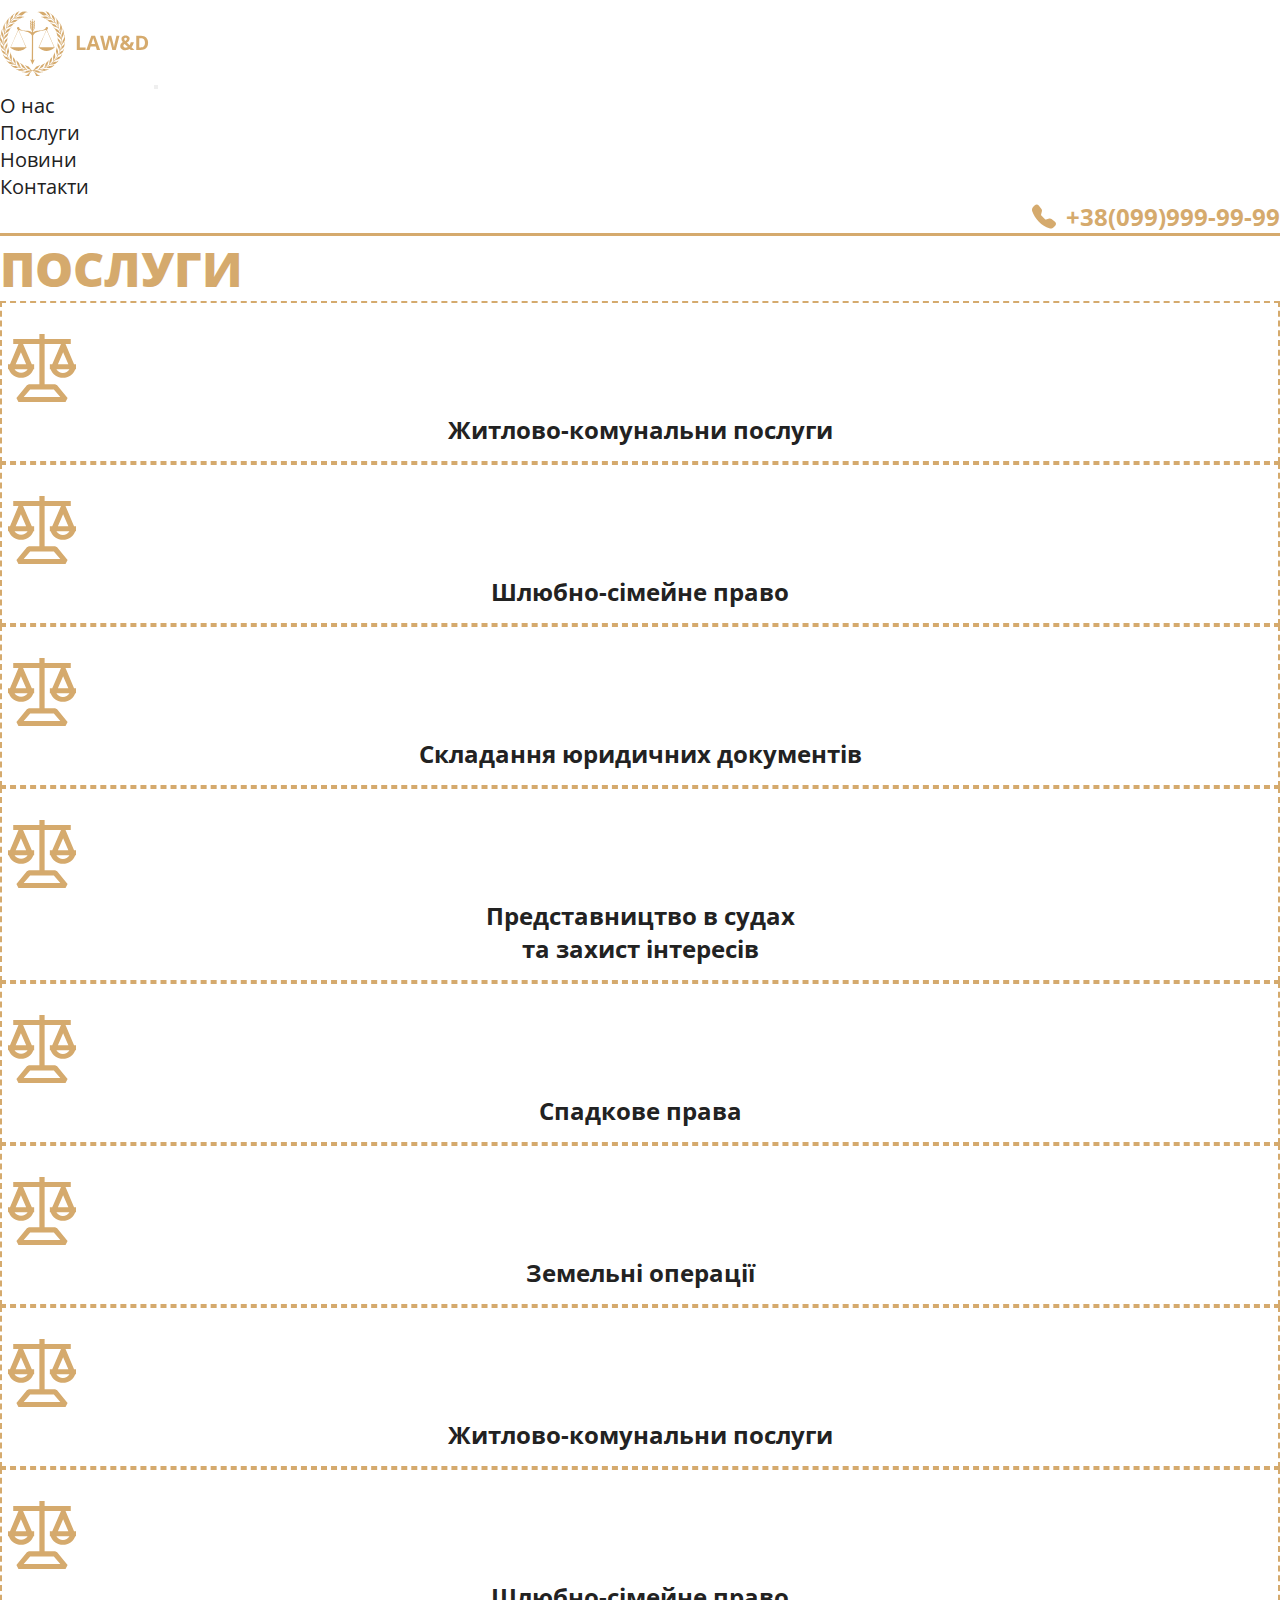
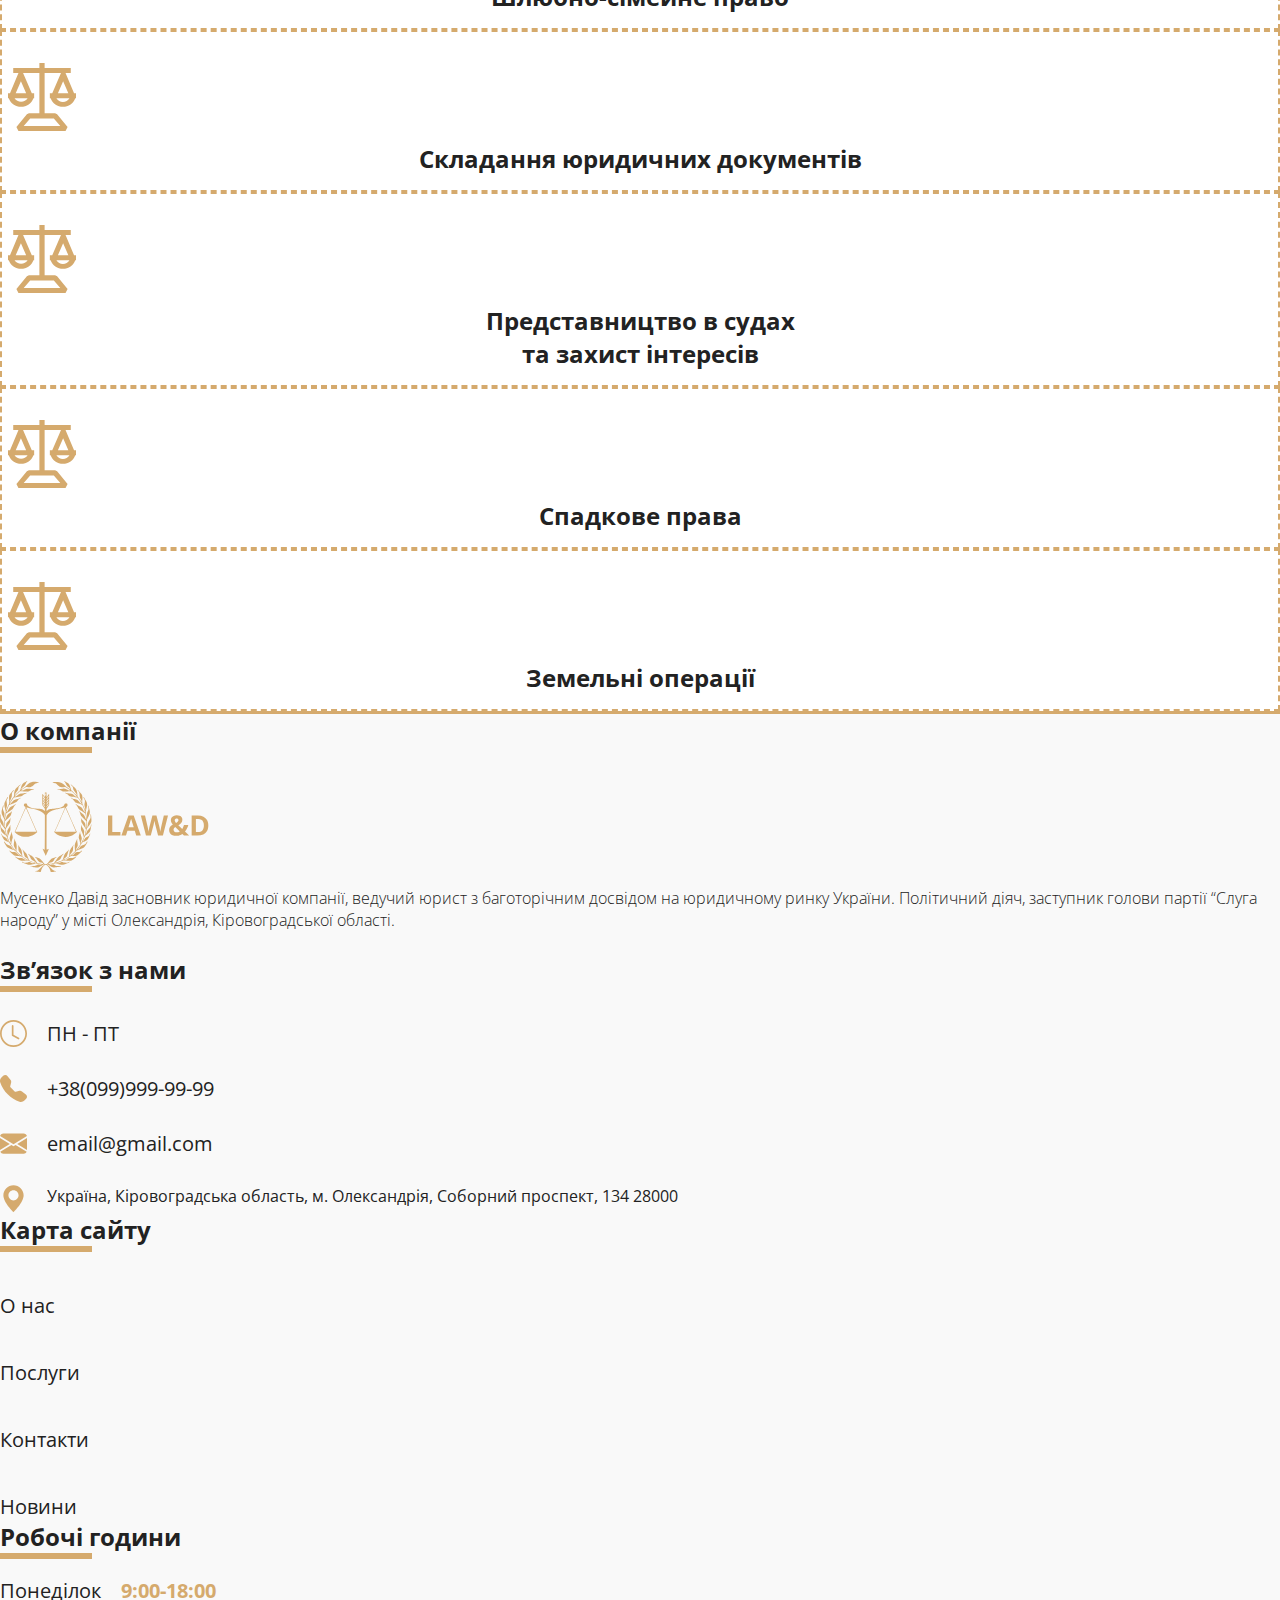
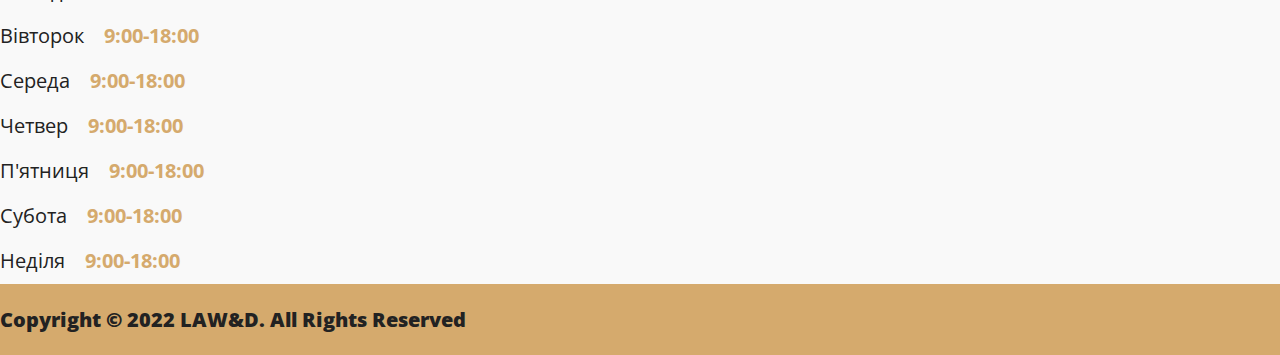
==== all_services.html @ 0fac3d01 "Add files via upload" ====
<!doctype html>
<html lang="ru">
<head>
    <meta charset="utf-8">
    <meta name="viewport" content="width=device-width, initial-scale=1">
    <title>Демо Bootstrap</title>
    <link href="https://cdn.jsdelivr.net/npm/bootstrap@5.2.0-beta1/dist/css/bootstrap.min.css" rel="stylesheet"
          integrity="sha384-0evHe/X+R7YkIZDRvuzKMRqM+OrBnVFBL6DOitfPri4tjfHxaWutUpFmBp4vmVor" crossorigin="anonymous">
    <link rel="stylesheet" href="./css/style.css">
    <link rel="preconnect" href="https://fonts.googleapis.com">
    <link rel="preconnect" href="https://fonts.gstatic.com" crossorigin>
    <link href="https://fonts.googleapis.com/css2?family=Open+Sans:wght@300;400;700&display=swap" rel="stylesheet">
</head>
<body>
<header>
    <div class="container">
        <div class="row">
            <nav class="navbar navbar-expand-lg">
                <a class="navbar-brand col-1 col-sm-2 col-md-1 col-lg-2 col-xl-1 mx-4" href="index.html">
                    <img class="logo-header" src="./image/Logo.svg" alt="logo">
                </a>
                <button class="navbar-toggler mx-4" type="button" data-bs-toggle="collapse"
                        data-bs-target="#navbarSupportedContent" aria-controls="navbarSupportedContent"
                        aria-expanded="false" aria-label="Переключатель навигации">
                    <span class="navbar-toggler-icon"></span>
                </button>
                <div class="collapse navbar-collapse justify-content-center link-list" id="navbarSupportedContent">
                    <ul class="navbar-nav d-flex justify-content-center justify-content-md-around col-12 col-sm-12 col-md-12 col-lg-6 col-xl-7 col-xxl-8">
                        <li class="nav-item">
                            <a class="nav-link" href="#">О нас</a>
                        </li>
                        <li class="nav-item">
                            <a class="nav-link" href="#">Послуги</a>
                        </li>
                        <li class="nav-item">
                            <a class="nav-link" href="#">Новини</a>
                        </li>
                        <li class="nav-item">
                            <a class="nav-link" href="#">Контакти</a>
                        </li>
                    </ul>
                    <div class="telephone justify-content-center justify-content-lg-end col-12 col-sm-12 col-md-12	col-lg-5 col-xl-4 col-xxl-3">
                        <img src="./image/telephone.svg" alt="telephone-img">
                        <a class="phone-link" href="tel:+38(099)999-99-99">+38(099)999-99-99</a>
                    </div>
                </div>
            </nav>
        </div>
    </div>
</header>
<div class="block-services">
    <div class="container">
        <div class="row">
            <div class="col-12 d-flex justify-content-center">
                <div class="title-services py-2">
                    ПОСЛУГИ
                </div>
            </div>
        </div>
        <div class="row py-5">
            <div class="services-block col-4 d-flex flex-column justify-content-center">
                <img class="image-services" src="./image/services.svg" alt="">
                <div class="name-services">Житлово-комунальни послуги</div>
                <!--                <div class="about-services">Lorem ipsum dolor sit amet,consectetur</div>-->
            </div>
            <div class="services-block col-4 d-flex flex-column justify-content-center">
                <img class="image-services" src="./image/services.svg" alt="">
                <div class="name-services">Шлюбно-сімейне право</div>
                <!--                <div class="about-services">Lorem ipsum dolor sit amet,consectetur</div>-->
            </div>
            <div class="services-block col-4 d-flex flex-column justify-content-center">
                <img class="image-services" src="./image/services.svg" alt="">
                <div class="name-services">Складання юридичних документів</div>
                <!--                <div class="about-services">Lorem ipsum dolor sit amet,consectetur</div>-->
            </div>
            <div class="services-block col-4 d-flex flex-column justify-content-center">
                <img class="image-services" src="./image/services.svg" alt="">
                <div class="name-services">Представництво в судах <br> та захист інтересів</div>
                <!--                <div class="about-services">Lorem ipsum dolor sit amet,consectetur</div>-->
            </div>
            <div class="services-block col-4 d-flex flex-column justify-content-center">
                <img class="image-services" src="./image/services.svg" alt="">
                <div class="name-services">Спадкове права</div>
                <!--                <div class="about-services">Lorem ipsum dolor sit amet,consectetur</div>-->
            </div>
            <div class="services-block col-4 d-flex flex-column justify-content-center">
                <img class="image-services" src="./image/services.svg" alt="">
                <div class="name-services">Земельні операції</div>
                <!--                <div class="about-services">Lorem ipsum dolor sit amet,consectetur</div>-->
            </div>
            <div class="services-block col-4 d-flex flex-column justify-content-center">
                <img class="image-services" src="./image/services.svg" alt="">
                <div class="name-services">Житлово-комунальни послуги</div>
                <!--                <div class="about-services">Lorem ipsum dolor sit amet,consectetur</div>-->
            </div>
            <div class="services-block col-4 d-flex flex-column justify-content-center">
                <img class="image-services" src="./image/services.svg" alt="">
                <div class="name-services">Шлюбно-сімейне право</div>
                <!--                <div class="about-services">Lorem ipsum dolor sit amet,consectetur</div>-->
            </div>
            <div class="services-block col-4 d-flex flex-column justify-content-center">
                <img class="image-services" src="./image/services.svg" alt="">
                <div class="name-services">Складання юридичних документів</div>
                <!--                <div class="about-services">Lorem ipsum dolor sit amet,consectetur</div>-->
            </div>
            <div class="services-block col-4 d-flex flex-column justify-content-center">
                <img class="image-services" src="./image/services.svg" alt="">
                <div class="name-services">Представництво в судах <br> та захист інтересів</div>
                <!--                <div class="about-services">Lorem ipsum dolor sit amet,consectetur</div>-->
            </div>
            <div class="services-block col-4 d-flex flex-column justify-content-center">
                <img class="image-services" src="./image/services.svg" alt="">
                <div class="name-services">Спадкове права</div>
                <!--                <div class="about-services">Lorem ipsum dolor sit amet,consectetur</div>-->
            </div>
            <div class="services-block col-4 d-flex flex-column justify-content-center">
                <img class="image-services" src="./image/services.svg" alt="">
                <div class="name-services">Земельні операції</div>
                <!--                <div class="about-services">Lorem ipsum dolor sit amet,consectetur</div>-->
            </div>
        </div>

    </div>
</div>
<footer>
    <div class="container">
        <div class="row">
            <div class="col-12 col-lg-6 col-xl-3 py-3">
                <div class="block-name">
                    О компанії
                </div>
                <div class="block-underline"></div>
                <div class="block-logo">
                    <a href="#">
                        <img src="./image/Logo.svg" alt="logo-footer" class="company-logo">
                    </a>
                </div>
                <div class="company-description">
                    Мусенко Давід засновник юридичної компанії, ведучий юрист з баготорічним досвідом на юридичному
                    ринку України. Політичний діяч, заступник голови партії “Слуга народу” у місті Олександрія,
                    Кіровоградської області.
                </div>
            </div>
            <div class="col-12 col-lg-6 col-xl-3 py-3">
                <div class="block-name">
                    Зв’язок з нами
                </div>
                <div class="block-underline"></div>
                <div class="list-footer-contact">
                    <div class="element-contact">
                        <img src="./image/clock.svg" alt="">
                        <div class="text">ПН - ПТ</div>
                    </div>
                    <div class="element-contact">
                        <img src="./image/telephone-footer.svg" alt="">
                        <a class="text" href="tel:+38(099)999-99-99">+38(099)999-99-99</a>
                    </div>
                    <div class="element-contact">
                        <img src="./image/envelope.svg" alt="">
                        <a class="text" href="mailto:email@gmail.com">email@gmail.com</a>
                    </div>
                    <div class="element-contact">
                        <img src="./image/geo.svg" alt="">
                        <div class="text-geo">Україна, Кіровоградська область, м. Олександрія,
                            Соборний проспект, 134
                            28000
                        </div>
                    </div>
                </div>
            </div>
            <div class="col-12 col-lg-6 col-xl-3 py-3">
                <div class="block-name">
                    Карта сайту
                </div>
                <div class="block-underline"></div>
                <div class="list-links">
                    <div class="block-link">
                        <a href="">О нас</a>
                    </div>
                    <div class="block-link">
                        <a href="">Послуги</a>
                    </div>
                    <div class="block-link">
                        <a href="">Контакти</a>
                    </div>
                    <div class="block-link">
                        <a href="">Новини</a>
                    </div>
                </div>
            </div>
            <div class="col-12 col-lg-6 col-xl-3 py-3">
                <div class="block-name">
                    Робочі години
                </div>
                <div class="block-underline"></div>
                <div class="list-time-work">
                    <div class="block-time">
                        <div class="data">Понеділок</div>
                        <div class="time">9:00-18:00</div>
                    </div>
                    <div class="block-time">
                        <div class="data">Вівторок</div>
                        <div class="time">9:00-18:00</div>
                    </div>
                    <div class="block-time">
                        <div class="data">Середа</div>
                        <div class="time">9:00-18:00</div>
                    </div>
                    <div class="block-time">
                        <div class="data">Четвер</div>
                        <div class="time">9:00-18:00</div>
                    </div>
                    <div class="block-time">
                        <div class="data">П'ятниця</div>
                        <div class="time">9:00-18:00</div>
                    </div>
                    <div class="block-time">
                        <div class="data">Субота</div>
                        <div class="time">9:00-18:00</div>
                    </div>
                    <div class="block-time">
                        <div class="data">Неділя</div>
                        <div class="time">9:00-18:00</div>
                    </div>
                </div>
            </div>
        </div>
    </div>
    <div class="copyright">
        <div class="container">
            <div class="copyright-text col-12">
                Copyright &copy; 2022 LAW&D. All Rights Reserved
            </div>
        </div>
    </div>
</footer>
<script src="https://cdn.jsdelivr.net/npm/bootstrap@5.2.0-beta1/dist/js/bootstrap.bundle.min.js"
        integrity="sha384-pprn3073KE6tl6bjs2QrFaJGz5/SUsLqktiwsUTF55Jfv3qYSDhgCecCxMW52nD2"
        crossorigin="anonymous"></script>
</body>
</html>
---- css/style.css ----
* {
    padding: 0;
    margin: 0;
    box-sizing: border-box;
    font-family: 'Open Sans', sans-serif;
    font-style: normal;
    color: #222222;
}
ul li {
    text-decoration: none;
    list-style: none;
    padding: 0;
    margin: 0;
}
a {
    text-decoration: none;
}
/*header style*/
header {
    background: #FFFFFF;
    border-bottom: 3px solid #D5AA6D;
}
.logo-header {
    width: 150px;
    height: 100%;
    padding: 11px 0;
}
.nav-item a {
    font-weight: 400;
    font-size: 20px;
    line-height: 27px;
    color: #222222;
}
.nav-item a:hover {
    color: #D5AA6D;
}
.telephone {
    display: flex;
    align-content: center;
    justify-content: flex-end;
}
.telephone img {
    padding-right: 10px;
}
.phone-link {
    font-weight: 700;
    font-size: 24px;
    line-height: 33px;
    color: #D5AA6D;
    text-decoration: none;
}
@media (max-width: 992px) {
    .nav-item {
        display: flex;
        justify-content: center;
    }
    .telephone {
        display: flex;
        justify-content: center;
    }
}
/*slider style*/
.block-slider {
    background: no-repeat url("../image/background-slider.png");
    height: 100%;
    backdrop-filter: blur(14px);
    background-size: 100% 100%;
}
.title-block {
    width: 920px;
    margin: 0 auto;
    font-weight: 800;
    font-size: 40px;
    line-height: 54px;
    text-align: center;
    color: #D5AA6D;
    text-shadow: 5px 5px 3px rgba(0, 0, 0, 0.25);
    padding: 10px 0;
}
.description-block {
    width: 660px;
    margin: 0 auto;
    font-style: normal;
    font-weight: 400;
    font-size: 24px;
    line-height: 33px;
    text-align: center;
    color: #FFFFFF;
    padding-bottom: 37px;
}
.form-link {
    background: #D5AA6D;
    border-radius: 25px;
    width: 577px;
    margin: 0 auto;
    margin-bottom: 20px;
}
.form-link a {
    display: flex;
    justify-content: center;
    align-content: center;
    font-weight: 700;
    font-size: 40px;
    line-height: 54px;
    text-align: center;
    color: #FFFFFF;
    padding: 18px 21px;
}
@media (max-width: 992px) {
    .title-block {
        width: 700px;
    }
}
@media (max-width: 908px) {
    .title-block {
        font-weight: 700;
        font-size: 33px;
        line-height: 33px;
    }
    .description-block {
        font-weight: 400;
        font-size: 20px;
        line-height: 33px;
        padding-bottom: 30px;
    }
    .form-link a {
        font-size: 40px;
        line-height: 54px;
        padding: 18px 21px;
    }
}
@media (max-width: 769px) {
    .title-block {
        width: 600px;
        font-weight: 700;
        font-size: 25px;
        line-height: 33px;
    }
    .description-block {
        width: 600px;
        font-weight: 400;
        font-size: 20px;
        line-height: 33px;
        padding-bottom: 15px;
    }
    .form-link {
        width: 100%;
        margin-bottom: 15px;
    }
    .form-link a {
        font-size: 25px;
        line-height: 54px;
        padding: 9px 12px;
    }
}
@media (max-width: 768px) {
    .title-block {
        width: 100%;
        font-weight: 700;
        font-size: 33px;
        line-height: 33px;
    }
    .description-block {
        width: 100%;
        font-weight: 400;
        font-size: 20px;
        line-height: 33px;
        padding-bottom: 15px;
    }
    .form-link {
        width: 500px;
    }
    .form-link a {
        font-size: 33px;
        line-height: 54px;
        padding: 18px 21px;
    }
}
@media (max-width: 520px) {
    .title-block {
        width: 100%;
        font-weight: 700;
        font-size: 33px;
        line-height: 33px;
    }
    .description-block {
        width: 100%;
        font-weight: 400;
        font-size: 20px;
        line-height: 33px;
        padding-bottom: 15px;
    }
    .form-link {
        width: 100%;
    }
    .form-link a {
        font-size: 20px;
        line-height: 54px;
        padding: 9px 10px;
    }
}
/*about*/
.block-about {
    background: #F9F9F9;
    padding: 40px 0;
}
.photo-about {
    width: 100%;
}
.block-text-about {
    margin: auto 0;
}
.title-about {
    font-style: normal;
    font-weight: 800;
    font-size: 48px;
    line-height: 65px;
    color: #222222;
}
.color-about {
    margin-left: 10px;
    color: #D5AA6D;
}
.about-description {
    padding: 25px 0;
    font-style: normal;
    font-weight: 400;
    font-size: 24px;
    line-height: 33px;
    color: #222222;
}
.benefits ol {
    list-style-image: url("../image/check.svg");
}
.benefits li {
    font-style: normal;
    font-weight: 700;
    font-size: 24px;
    line-height: 33px;
    color: #222222;
    padding: 10px 0;
}
.all-about {
    background: #D5AA6D;
    border-radius: 25px;
    margin: 20px 0;
}
.all-about a {
    width: 100%;
    font-style: normal;
    font-weight: 700;
    font-size: 35px;
    line-height: 48px;
    text-align: center;
    color: #FFFFFF;
    padding: 10px 0;
}
@media (max-width: 1000px) {
    .photo-about {
        display: none;
    }
}
/*services*/
.title-services {
    font-weight: 800;
    font-size: 48px;
    line-height: 65px;
    color: #D5AA6D;
}
.description-services {
    font-style: normal;
    font-weight: 400;
    font-size: 24px;
    line-height: 33px;
    text-align: center;
    color: #222222;
    width: 619px;
    margin: 0 auto;
}
.services-block {
    border: 2px dashed #D5AA6D;
    padding: 15px 0;
    height: 100%;
}
.image-services {
    width: 80px;
    height: 100%;
    margin: 0 auto;
    padding-top: 10px;
}
.name-services {
    font-weight: 700;
    font-size: 24px;
    line-height: 33px;
    text-align: center;
    color: #222222;
    margin: 0 auto;
}
.about-services {
    font-weight: 300;
    font-size: 20px;
    line-height: 27px;
    text-align: center;
    color: #222222;
}
.all-services {
    background: #D5AA6D;
    border-radius: 25px;
    width: 540px;
    margin: 0 auto;
}
.all-services a {
    font-weight: 700;
    font-size: 35px;
    line-height: 48px;
    text-align: center;
    color: #FFFFFF;
    padding: 10px 0;
    display: flex;
    align-items: center;
    justify-content: center;
}
@media (max-width: 768px) {
    .description-services {
        width: 100%;
    }
}
/*achievements*/
.block-achievements {
    background: #F9F9F9;
    width: 100%;
}
.title-achievements {
    font-weight: 800;
    font-size: 48px;
    line-height: 65px;
    color: #D5AA6D;
    text-align: center;
}
.description-achievements {
    font-weight: 400;
    font-size: 24px;
    line-height: 33px;
    text-align: center;
    color: #222222;
}
.achievements-text {
    padding: 20px 0;
}
.numbers-step {
    display: flex;
    justify-content: center;
}
.text-about {
    margin-left: 10px;
}
.achievements-1-color {
    background: #D5AA6D;
    height: 100%;
}
.achievements-numbers-1-color {
    font-weight: 800;
    font-size: 40px;
    line-height: 54px;
    text-align: center;
    color: #FFFFFF;
    text-shadow: 2px 2px 3px #222222;
}
.description-achievements-1-color {
    font-weight: 800;
    font-size: 40px;
    line-height: 54px;
    text-align: center;
    color: #FFFFFF;
    text-shadow: 2px 2px 3px #222222;
}
.achievements-2-color {
    background: #222222;
    height: 100%;
}
.achievements-numbers-2-color {
    font-style: normal;
    font-weight: 800;
    font-size: 40px;
    line-height: 54px;
    text-align: center;
    color: #FFFFFF;
    text-shadow: 2px 2px 3px #D5AA6D;
}
.description-achievements-2-color {
    font-style: normal;
    font-weight: 800;
    font-size: 40px;
    line-height: 54px;
    text-align: center;
    color: #FFFFFF;
    text-shadow: 2px 2px 3px #D5AA6D;
}
.achievements-3-color {
    background: #D5AA6D;
    height: 100%;
}
.achievements-numbers-3-color {
    font-weight: 800;
    font-size: 40px;
    line-height: 54px;
    text-align: center;
    color: #FFFFFF;
    text-shadow: 2px 2px 3px #222222;
}
.description-achievements-3-color {
    font-weight: 800;
    font-size: 40px;
    line-height: 54px;
    text-align: center;
    color: #FFFFFF;
    text-shadow: 2px 2px 3px #222222;
}
/*contact-form*/
.block-contact-form {
    background: no-repeat url("../image/Contact-form.png");
    background-size: 100% 100%;
    height: 100%;
    border-width: 5px 0px;
    border-style: solid;
    border-color: #D5AA6D;
}
.contact-form-title {
    font-weight: 800;
    font-size: 48px;
    line-height: 65px;
    color: #D5AA6D;
}
.address-form {
}
.address-company {
    width: 100%;
    font-weight: 800;
    font-size: 24px;
    line-height: 33px;
    display: flex;
    align-items: center;
    color: #222222;
}
.telephone-form {
    font-weight: 700;
    font-size: 40px;
    line-height: 54px;
    color: #222222;
}
.email-form {
    font-weight: 700;
    font-size: 40px;
    line-height: 54px;
    color: #222222;
}
.description-form {
    font-weight: 400;
    font-size: 32px;
    line-height: 44px;
    color: #222222;
}
.description-form-color {
    font-weight: 800;
    font-size: 40px;
    line-height: 54px;
    color: #D5AA6D;
}
.input-name-user {
    background: rgba(217, 217, 217, 0.6);
    border: 5px solid #D5AA6D;
    border-radius: 10px;
    width: 100%;
    padding: 10px 23px;
    font-style: normal;
    font-weight: 400;
    font-size: 32px;
    line-height: 48px;
    color: #8D8C8C;
}
.input-tel-user {
    background: rgba(217, 217, 217, 0.6);
    border: 5px solid #D5AA6D;
    border-radius: 10px;
    width: 100%;
    padding: 10px 23px;
    font-style: normal;
    font-weight: 400;
    font-size: 32px;
    line-height: 48px;
    color: #8D8C8C;
}
.input-msg-user {
    resize: none;
    background: rgba(217, 217, 217, 0.6);
    border: 5px solid #D5AA6D;
    border-radius: 10px;
    width: 100%;
    height: 250px;
    font-size: 32px;
    line-height: 48px;
    color: #8D8C8C;
    padding: 10px 23px;
}
.button-send-msg {
    margin: 0 auto;
    width: 100%;
    border: none;
    font-weight: 700;
    font-size: 35px;
    line-height: 48px;
    text-align: center;
    color: #FFFFFF;
    background: #D5AA6D;
    border-radius: 25px;
    padding: 11px 26px;
}
@media (max-width: 547px) {
    .button-send-msg {
        font-size: 22px;
    }
}
@media (max-width: 376px) {
    .address-company {
        font-size: 22px;
    }
    .telephone-form {
        font-size: 30px;
    }
    .email-form {
        font-size: 30px;
    }
    .button-send-msg {
        font-size: 18px;
    }
}
/*news*/
/*footer style*/
footer {
    box-sizing: border-box;
    height: 100%;
    background: #F9F9F9;
    border-top: 3px solid #D5AA6D;
}
.copyright {
    height: 100%;
    background: #D5AA6D;
}
.copyright-text {
    font-weight: 800;
    font-size: 20px;
    line-height: 27px;
    color: #222222;
    padding: 22px 0;
}
.block-name {
    font-weight: 700;
    font-size: 24px;
    line-height: 33px;
    color: #222222;
}
.block-underline {
    width: 92px;
    height: 1px;
    border: 3px solid #D5AA6D;
    background-color: #D5AA6D;
}
.block-logo {
    padding-top: 28px;
}
.company-logo {
    width: 211px;
    height: 100%;
}
.company-description {
    font-weight: 300;
    font-size: 16px;
    line-height: 22px;
    color: #222222;
    padding-top: 10px;
    padding-bottom: 22px;
}
.element-contact {
    padding-top: 28px;
    display: flex;
    align-content: center;
}
.element-contact a:hover {
    color: #D5AA6D;
}
.text {
    font-weight: 400;
    font-size: 20px;
    line-height: 27px;
    color: #222222;
    padding: 0 20px;
}
.text-geo {
    font-weight: 400;
    font-size: 16px;
    line-height: 22px;
    color: #222222;
    margin-left: 20px;
}
.list-links a {
    font-weight: 400;
    font-size: 20px;
    line-height: 27px;
    color: #222222;
}
.list-links a:hover {
    color: #D5AA6D;
}
.block-link {
    padding-top: 40px;
}
.list-time-work {
    padding-bottom: 10px;
}
.block-time {
    display: flex;
    padding-top: 18px;
}
.data {
    font-weight: 400;
    font-size: 20px;
    line-height: 27px;
    color: #222222;
}
.time {
    font-weight: 700;
    font-size: 20px;
    line-height: 27px;
    color: #D5AA6D;
    margin-left: 20px;
}
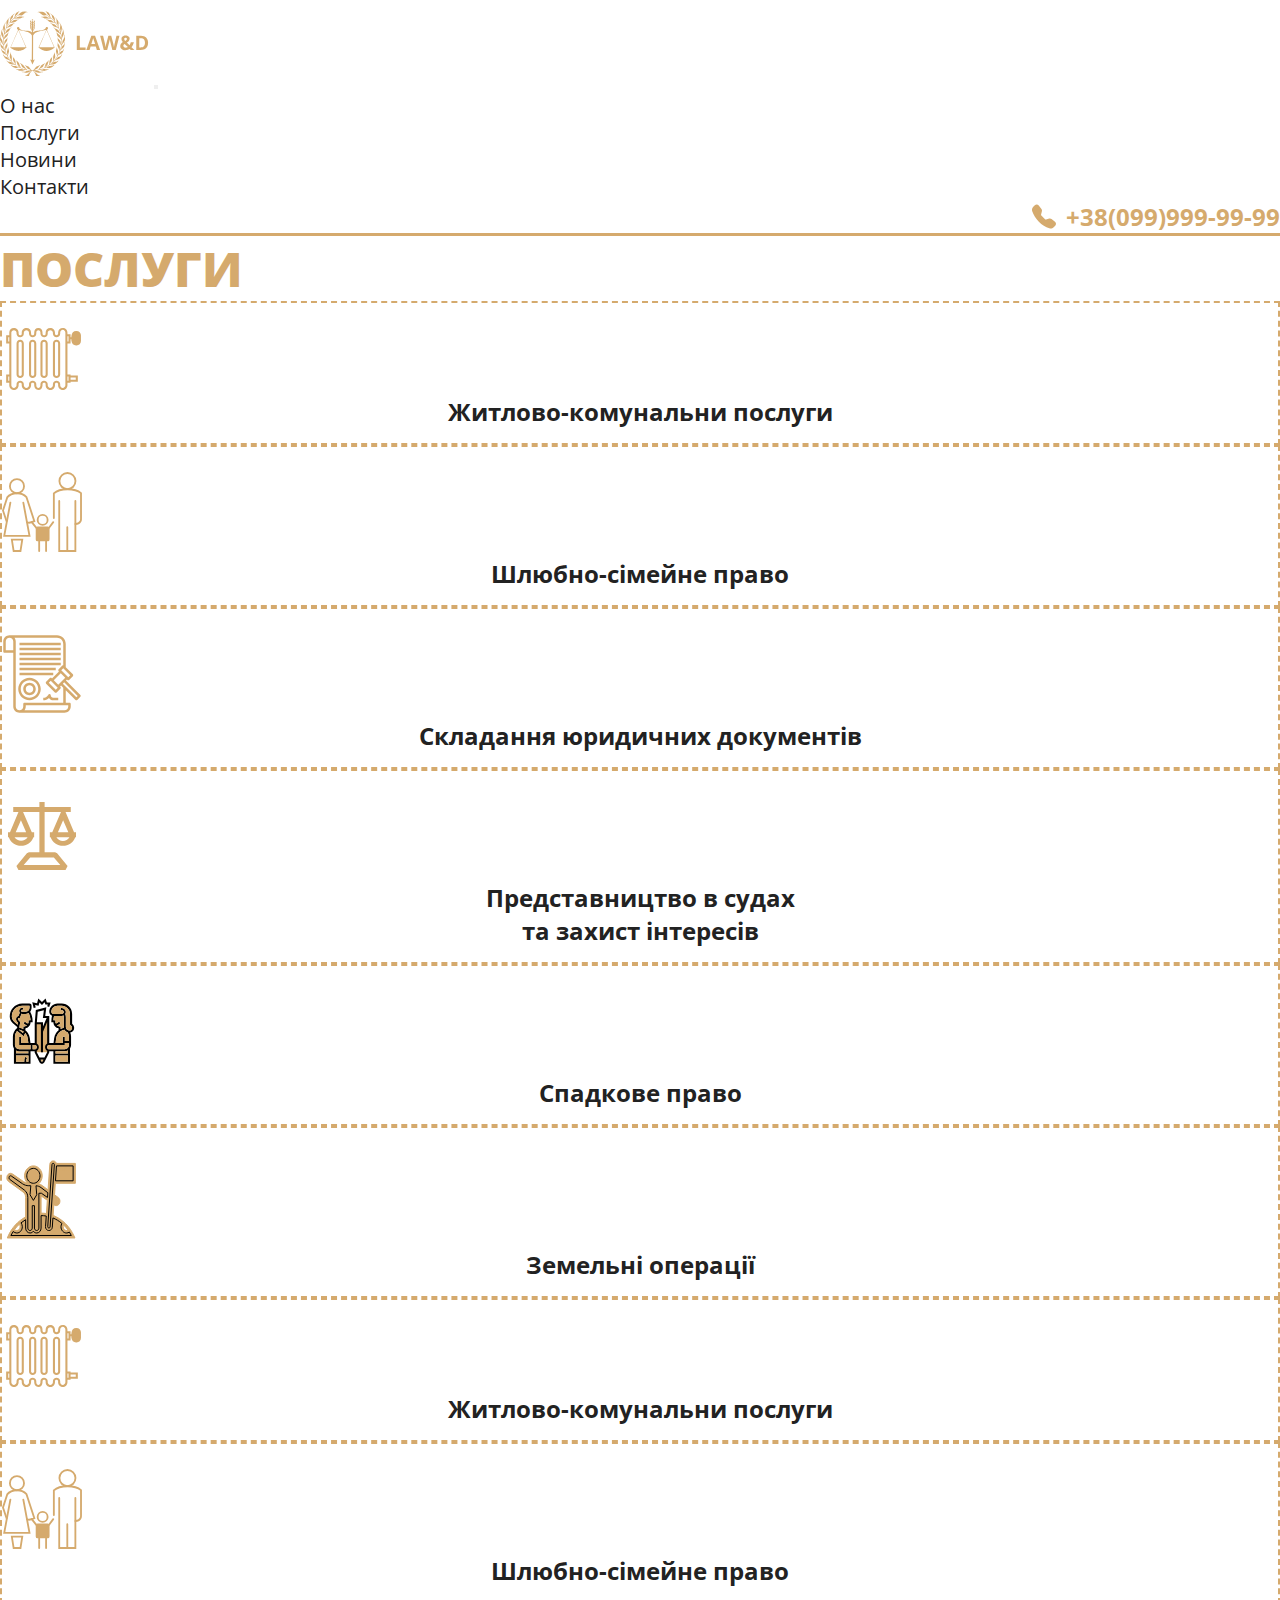
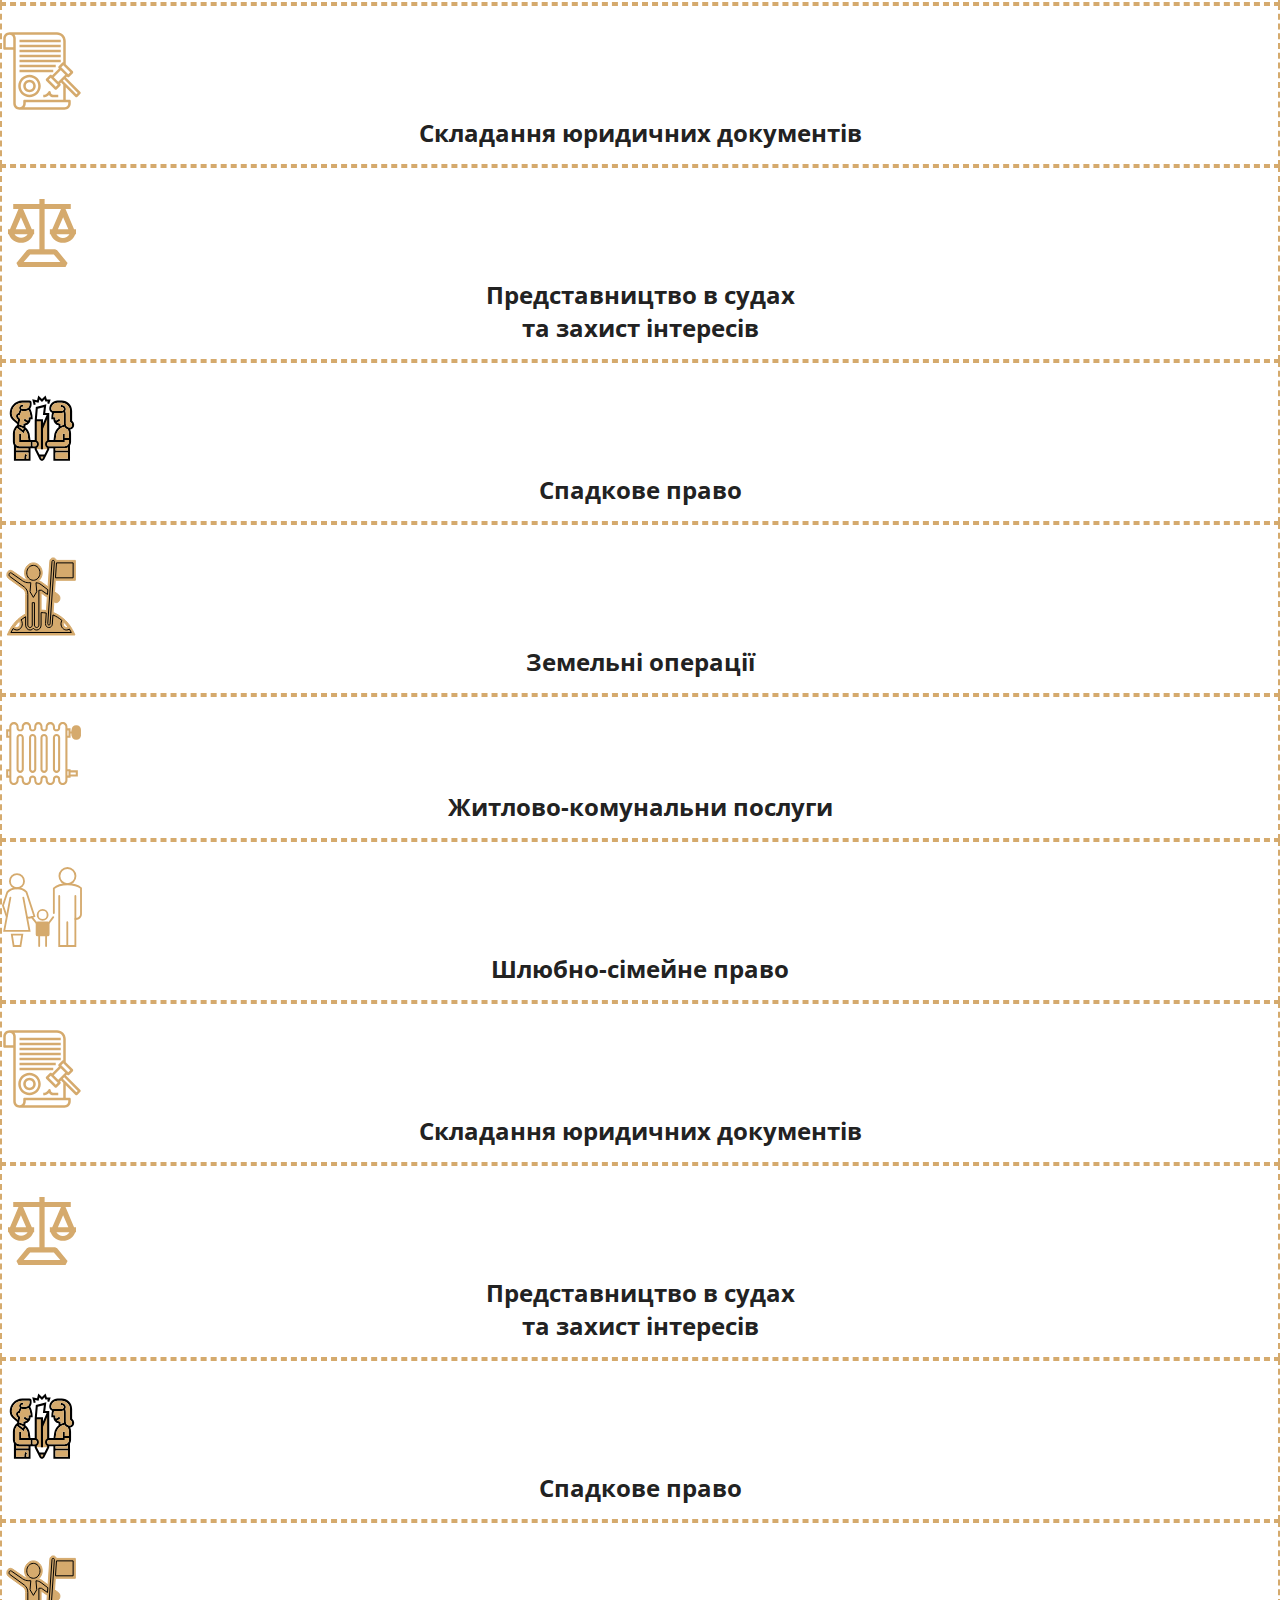
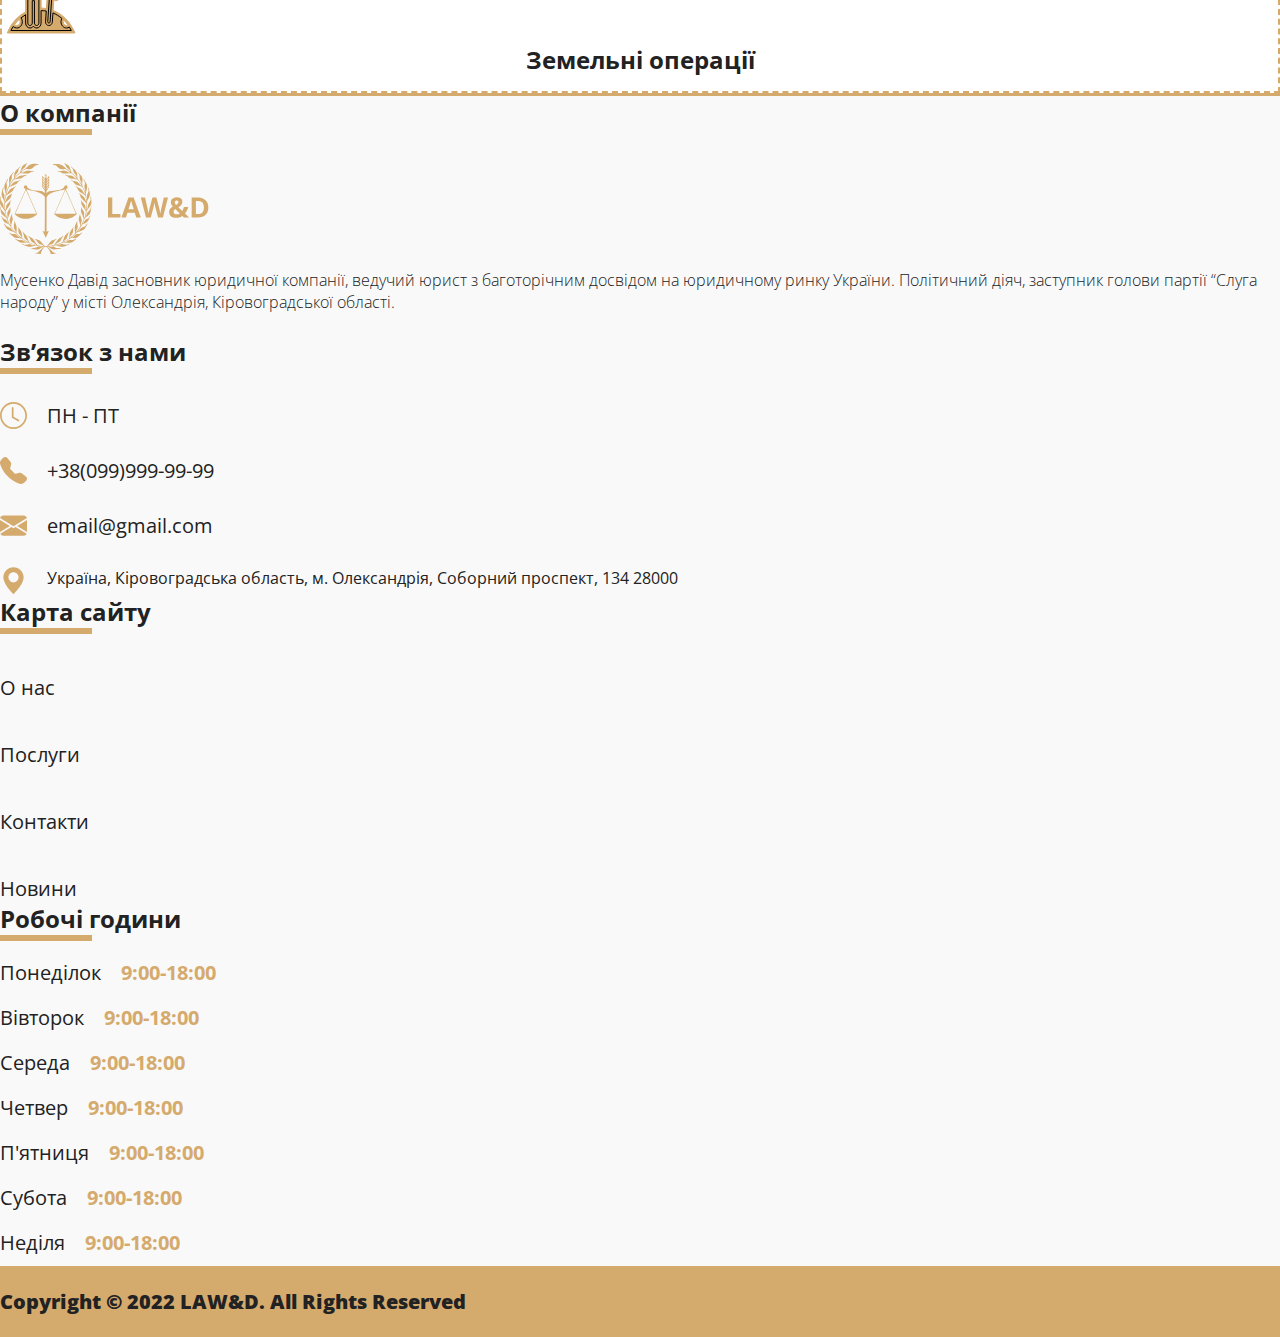
==== commit dd2b74d8: "Add files via upload" ====
--- a/all_services.html
+++ b/all_services.html
@@ -27,10 +27,10 @@
                 <div class="collapse navbar-collapse justify-content-center link-list" id="navbarSupportedContent">
                     <ul class="navbar-nav d-flex justify-content-center justify-content-md-around col-12 col-sm-12 col-md-12 col-lg-6 col-xl-7 col-xxl-8">
                         <li class="nav-item">
-                            <a class="nav-link" href="#">О нас</a>
+                            <a class="nav-link" href="about.html">О нас</a>
                         </li>
                         <li class="nav-item">
-                            <a class="nav-link" href="#">Послуги</a>
+                            <a class="nav-link" href="all_services.html">Послуги</a>
                         </li>
                         <li class="nav-item">
                             <a class="nav-link" href="#">Новини</a>
@@ -57,69 +57,170 @@
                 </div>
             </div>
         </div>
-        <div class="row py-5">
-            <div class="services-block col-4 d-flex flex-column justify-content-center">
-                <img class="image-services" src="./image/services.svg" alt="">
-                <div class="name-services">Житлово-комунальни послуги</div>
-                <!--                <div class="about-services">Lorem ipsum dolor sit amet,consectetur</div>-->
-            </div>
-            <div class="services-block col-4 d-flex flex-column justify-content-center">
-                <img class="image-services" src="./image/services.svg" alt="">
-                <div class="name-services">Шлюбно-сімейне право</div>
-                <!--                <div class="about-services">Lorem ipsum dolor sit amet,consectetur</div>-->
-            </div>
-            <div class="services-block col-4 d-flex flex-column justify-content-center">
-                <img class="image-services" src="./image/services.svg" alt="">
-                <div class="name-services">Складання юридичних документів</div>
-                <!--                <div class="about-services">Lorem ipsum dolor sit amet,consectetur</div>-->
-            </div>
-            <div class="services-block col-4 d-flex flex-column justify-content-center">
-                <img class="image-services" src="./image/services.svg" alt="">
-                <div class="name-services">Представництво в судах <br> та захист інтересів</div>
-                <!--                <div class="about-services">Lorem ipsum dolor sit amet,consectetur</div>-->
-            </div>
-            <div class="services-block col-4 d-flex flex-column justify-content-center">
-                <img class="image-services" src="./image/services.svg" alt="">
-                <div class="name-services">Спадкове права</div>
-                <!--                <div class="about-services">Lorem ipsum dolor sit amet,consectetur</div>-->
-            </div>
-            <div class="services-block col-4 d-flex flex-column justify-content-center">
-                <img class="image-services" src="./image/services.svg" alt="">
-                <div class="name-services">Земельні операції</div>
-                <!--                <div class="about-services">Lorem ipsum dolor sit amet,consectetur</div>-->
-            </div>
-            <div class="services-block col-4 d-flex flex-column justify-content-center">
-                <img class="image-services" src="./image/services.svg" alt="">
-                <div class="name-services">Житлово-комунальни послуги</div>
-                <!--                <div class="about-services">Lorem ipsum dolor sit amet,consectetur</div>-->
-            </div>
-            <div class="services-block col-4 d-flex flex-column justify-content-center">
-                <img class="image-services" src="./image/services.svg" alt="">
-                <div class="name-services">Шлюбно-сімейне право</div>
-                <!--                <div class="about-services">Lorem ipsum dolor sit amet,consectetur</div>-->
-            </div>
-            <div class="services-block col-4 d-flex flex-column justify-content-center">
-                <img class="image-services" src="./image/services.svg" alt="">
-                <div class="name-services">Складання юридичних документів</div>
-                <!--                <div class="about-services">Lorem ipsum dolor sit amet,consectetur</div>-->
-            </div>
-            <div class="services-block col-4 d-flex flex-column justify-content-center">
-                <img class="image-services" src="./image/services.svg" alt="">
-                <div class="name-services">Представництво в судах <br> та захист інтересів</div>
-                <!--                <div class="about-services">Lorem ipsum dolor sit amet,consectetur</div>-->
-            </div>
-            <div class="services-block col-4 d-flex flex-column justify-content-center">
-                <img class="image-services" src="./image/services.svg" alt="">
-                <div class="name-services">Спадкове права</div>
-                <!--                <div class="about-services">Lorem ipsum dolor sit amet,consectetur</div>-->
-            </div>
-            <div class="services-block col-4 d-flex flex-column justify-content-center">
-                <img class="image-services" src="./image/services.svg" alt="">
-                <div class="name-services">Земельні операції</div>
-                <!--                <div class="about-services">Lorem ipsum dolor sit amet,consectetur</div>-->
-            </div>
-        </div>
-
+        <div class="row px-5 px-sm-0">
+            <div class="col-12 col-md-6 col-lg-4 pb-4">
+                <a href="">
+                    <div class="services-block d-flex flex-column justify-content-center">
+                        <img class="image-services" src="./image/service1.svg" alt="">
+                        <div class="name-services">Житлово-комунальни послуги</div>
+                        <!--                            <div class="about-services">Lorem ipsum dolor sit amet,consectetur</div>-->
+                    </div>
+                </a>
+            </div>
+            <div class="col-12 col-md-6 col-lg-4 pb-4">
+                <a href="">
+                    <div class="services-block d-flex flex-column justify-content-center">
+                        <img class="image-services" src="./image/service2.svg" alt="">
+                        <div class="name-services">Шлюбно-сімейне право</div>
+                        <!--                            <div class="about-services">Lorem ipsum dolor sit amet,consectetur</div>-->
+                    </div>
+                </a>
+            </div>
+            <div class="col-12 col-md-6 col-lg-4 pb-4">
+                <a href="">
+                    <div class="services-block d-flex flex-column justify-content-center">
+                        <img class="image-services" src="./image/service3.svg" alt="">
+                        <div class="name-services">Складання юридичних документів</div>
+                        <!--                            <div class="about-services">Lorem ipsum dolor sit amet,consectetur</div>-->
+                    </div>
+                </a>
+            </div>
+            <div class="col-12 col-md-6 col-lg-4 pb-4">
+                <a href="">
+                    <div class="services-block d-flex flex-column justify-content-center">
+                        <img class="image-services" src="./image/services.svg" alt="">
+                        <div class="name-services">Представництво в судах <br> та захист інтересів</div>
+                        <!--                            <div class="about-services">Lorem ipsum dolor sit amet,consectetur</div>-->
+                    </div>
+                </a>
+            </div>
+            <div class="col-12 col-md-6 col-lg-4 pb-4">
+                <a href="">
+                    <div class="services-block d-flex flex-column justify-content-center">
+                        <img class="image-services" src="./image/service4.svg" alt="">
+                        <div class="name-services">Спадкове право</div>
+                        <!--                            <div class="about-services">Lorem ipsum dolor sit amet,consectetur</div>-->
+                    </div>
+                </a>
+            </div>
+            <div class="col-12 col-md-6 col-lg-4 pb-4">
+                <a href="">
+                    <div class="services-block d-flex flex-column justify-content-center">
+                        <img class="image-services" src="./image/service5.svg" alt="">
+                        <div class="name-services">Земельні операції</div>
+                        <!--                            <div class="about-services">Lorem ipsum dolor sit amet,consectetur</div>-->
+                    </div>
+                </a>
+            </div>
+            <div class="col-12 col-md-6 col-lg-4 pb-4">
+                <a href="">
+                    <div class="services-block d-flex flex-column justify-content-center">
+                        <img class="image-services" src="./image/service1.svg" alt="">
+                        <div class="name-services">Житлово-комунальни послуги</div>
+                        <!--                            <div class="about-services">Lorem ipsum dolor sit amet,consectetur</div>-->
+                    </div>
+                </a>
+            </div>
+            <div class="col-12 col-md-6 col-lg-4 pb-4">
+                <a href="">
+                    <div class="services-block d-flex flex-column justify-content-center">
+                        <img class="image-services" src="./image/service2.svg" alt="">
+                        <div class="name-services">Шлюбно-сімейне право</div>
+                        <!--                            <div class="about-services">Lorem ipsum dolor sit amet,consectetur</div>-->
+                    </div>
+                </a>
+            </div>
+            <div class="col-12 col-md-6 col-lg-4 pb-4">
+                <a href="">
+                    <div class="services-block d-flex flex-column justify-content-center">
+                        <img class="image-services" src="./image/service3.svg" alt="">
+                        <div class="name-services">Складання юридичних документів</div>
+                        <!--                            <div class="about-services">Lorem ipsum dolor sit amet,consectetur</div>-->
+                    </div>
+                </a>
+            </div>
+            <div class="col-12 col-md-6 col-lg-4 pb-4">
+                <a href="">
+                    <div class="services-block d-flex flex-column justify-content-center">
+                        <img class="image-services" src="./image/services.svg" alt="">
+                        <div class="name-services">Представництво в судах <br> та захист інтересів</div>
+                        <!--                            <div class="about-services">Lorem ipsum dolor sit amet,consectetur</div>-->
+                    </div>
+                </a>
+            </div>
+            <div class="col-12 col-md-6 col-lg-4 pb-4">
+                <a href="">
+                    <div class="services-block d-flex flex-column justify-content-center">
+                        <img class="image-services" src="./image/service4.svg" alt="">
+                        <div class="name-services">Спадкове право</div>
+                        <!--                            <div class="about-services">Lorem ipsum dolor sit amet,consectetur</div>-->
+                    </div>
+                </a>
+            </div>
+            <div class="col-12 col-md-6 col-lg-4 pb-4">
+                <a href="">
+                    <div class="services-block d-flex flex-column justify-content-center">
+                        <img class="image-services" src="./image/service5.svg" alt="">
+                        <div class="name-services">Земельні операції</div>
+                        <!--                            <div class="about-services">Lorem ipsum dolor sit amet,consectetur</div>-->
+                    </div>
+                </a>
+            </div>
+            <div class="col-12 col-md-6 col-lg-4 pb-4">
+                <a href="">
+                    <div class="services-block d-flex flex-column justify-content-center">
+                        <img class="image-services" src="./image/service1.svg" alt="">
+                        <div class="name-services">Житлово-комунальни послуги</div>
+                        <!--                            <div class="about-services">Lorem ipsum dolor sit amet,consectetur</div>-->
+                    </div>
+                </a>
+            </div>
+            <div class="col-12 col-md-6 col-lg-4 pb-4">
+                <a href="">
+                    <div class="services-block d-flex flex-column justify-content-center">
+                        <img class="image-services" src="./image/service2.svg" alt="">
+                        <div class="name-services">Шлюбно-сімейне право</div>
+                        <!--                            <div class="about-services">Lorem ipsum dolor sit amet,consectetur</div>-->
+                    </div>
+                </a>
+            </div>
+            <div class="col-12 col-md-6 col-lg-4 pb-4">
+                <a href="">
+                    <div class="services-block d-flex flex-column justify-content-center">
+                        <img class="image-services" src="./image/service3.svg" alt="">
+                        <div class="name-services">Складання юридичних документів</div>
+                        <!--                            <div class="about-services">Lorem ipsum dolor sit amet,consectetur</div>-->
+                    </div>
+                </a>
+            </div>
+            <div class="col-12 col-md-6 col-lg-4 pb-4">
+                <a href="">
+                    <div class="services-block d-flex flex-column justify-content-center">
+                        <img class="image-services" src="./image/services.svg" alt="">
+                        <div class="name-services">Представництво в судах <br> та захист інтересів</div>
+                        <!--                            <div class="about-services">Lorem ipsum dolor sit amet,consectetur</div>-->
+                    </div>
+                </a>
+            </div>
+            <div class="col-12 col-md-6 col-lg-4 pb-4">
+                <a href="">
+                    <div class="services-block d-flex flex-column justify-content-center">
+                        <img class="image-services" src="./image/service4.svg" alt="">
+                        <div class="name-services">Спадкове право</div>
+                        <!--                            <div class="about-services">Lorem ipsum dolor sit amet,consectetur</div>-->
+                    </div>
+                </a>
+            </div>
+            <div class="col-12 col-md-6 col-lg-4 pb-4">
+                <a href="">
+                    <div class="services-block d-flex flex-column justify-content-center">
+                        <img class="image-services" src="./image/service5.svg" alt="">
+                        <div class="name-services">Земельні операції</div>
+                        <!--                            <div class="about-services">Lorem ipsum dolor sit amet,consectetur</div>-->
+                    </div>
+                </a>
+            </div>
+        </div>
     </div>
 </div>
 <footer>
@@ -175,10 +276,10 @@
                 <div class="block-underline"></div>
                 <div class="list-links">
                     <div class="block-link">
-                        <a href="">О нас</a>
+                        <a href="about.html">О нас</a>
                     </div>
                     <div class="block-link">
-                        <a href="">Послуги</a>
+                        <a href="all_services.html">Послуги</a>
                     </div>
                     <div class="block-link">
                         <a href="">Контакти</a>
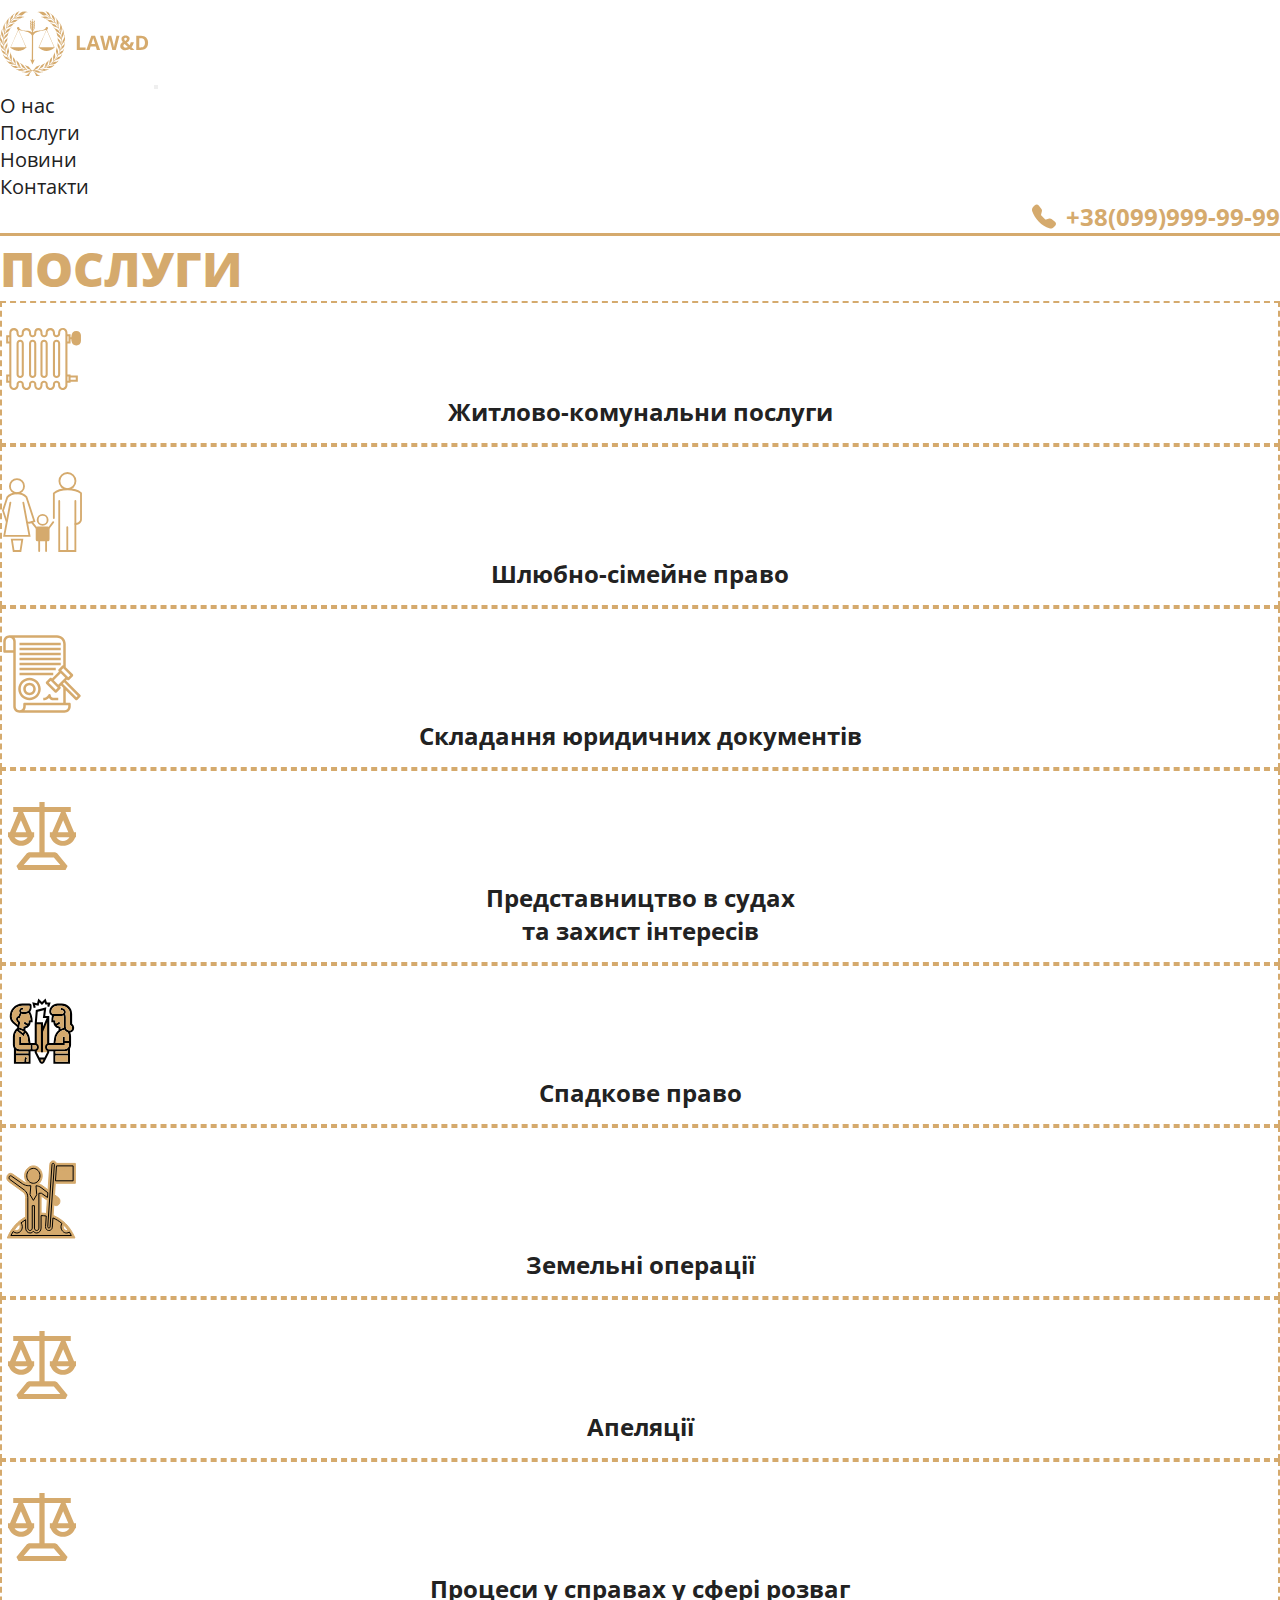
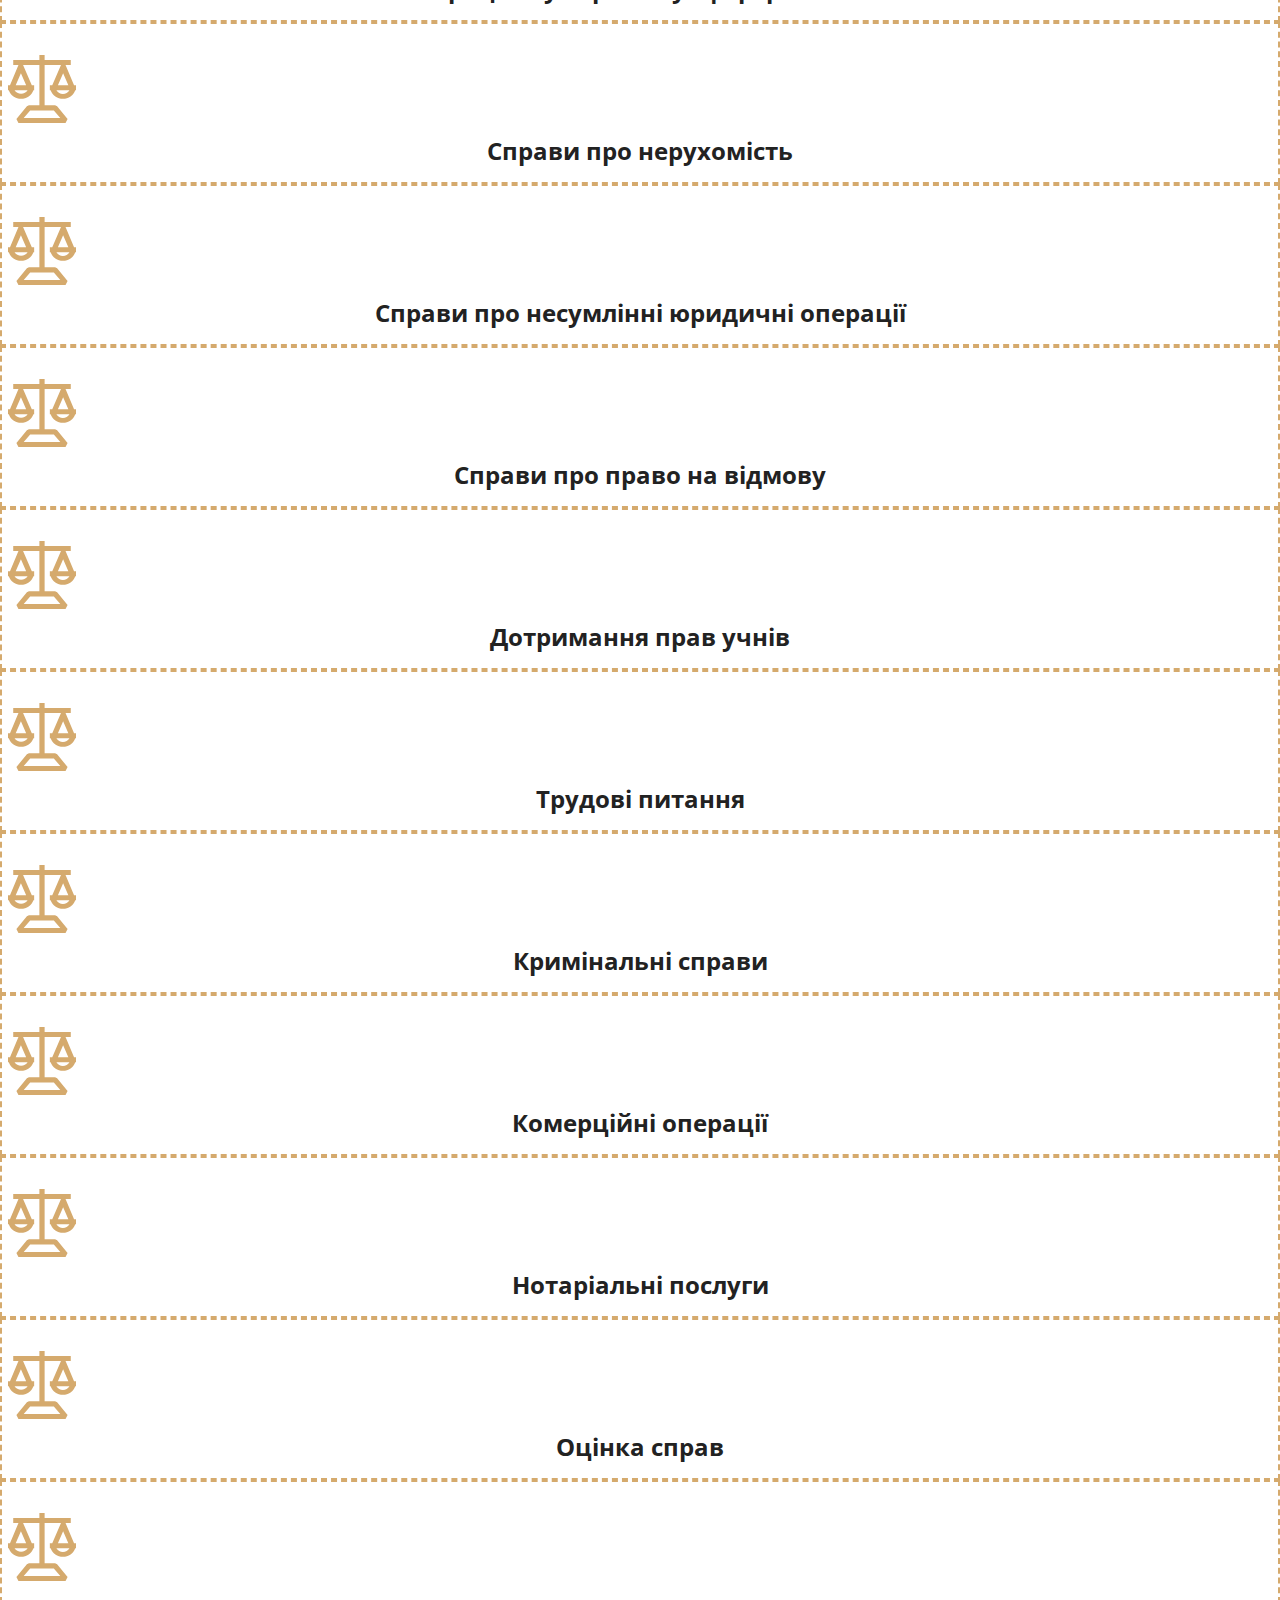
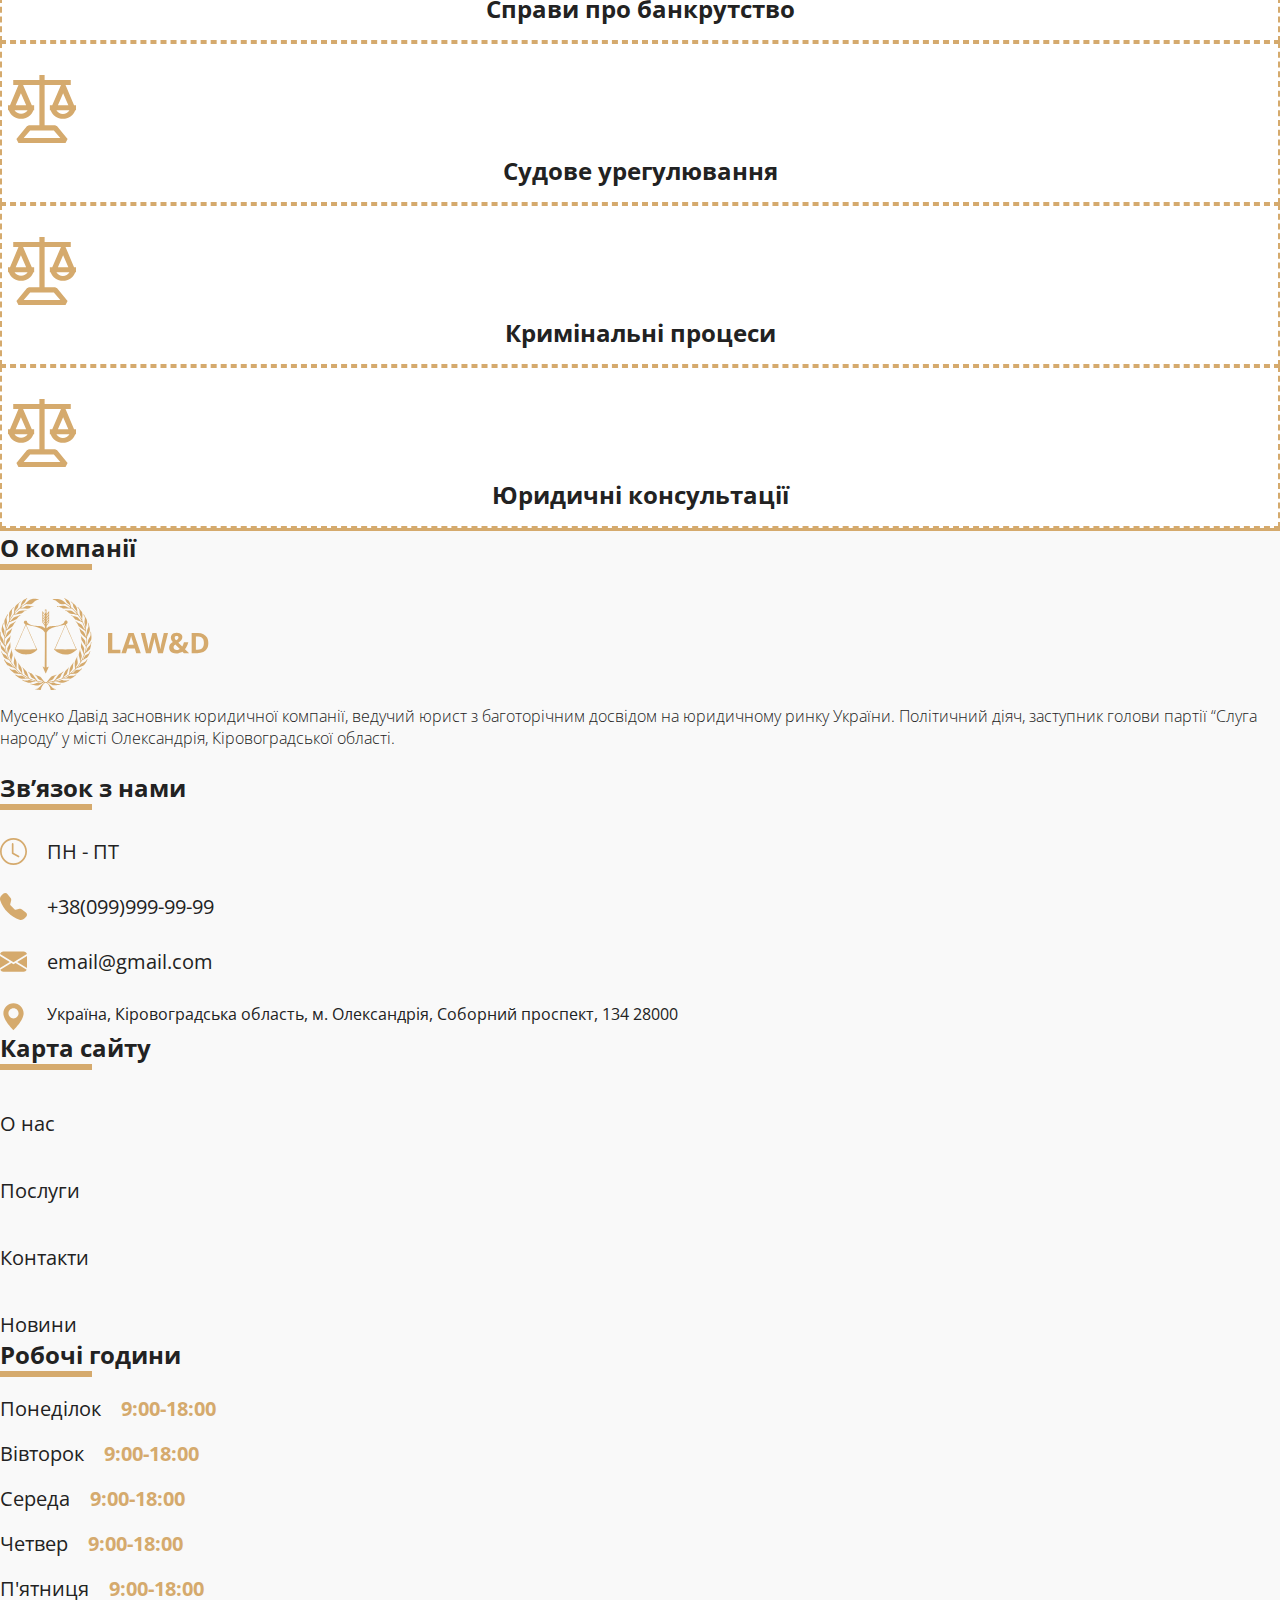
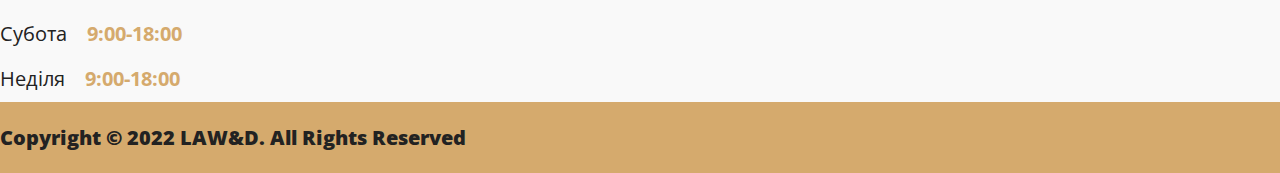
==== commit b9914ae7: "Add files via upload" ====
--- a/all_services.html
+++ b/all_services.html
@@ -1,5 +1,5 @@
 <!doctype html>
-<html lang="ru">
+<html lang="uk">
 <head>
     <meta charset="utf-8">
     <meta name="viewport" content="width=device-width, initial-scale=1">
@@ -115,108 +115,120 @@
             <div class="col-12 col-md-6 col-lg-4 pb-4">
                 <a href="">
                     <div class="services-block d-flex flex-column justify-content-center">
-                        <img class="image-services" src="./image/service1.svg" alt="">
-                        <div class="name-services">Житлово-комунальни послуги</div>
-                        <!--                            <div class="about-services">Lorem ipsum dolor sit amet,consectetur</div>-->
-                    </div>
-                </a>
-            </div>
-            <div class="col-12 col-md-6 col-lg-4 pb-4">
-                <a href="">
-                    <div class="services-block d-flex flex-column justify-content-center">
-                        <img class="image-services" src="./image/service2.svg" alt="">
-                        <div class="name-services">Шлюбно-сімейне право</div>
-                        <!--                            <div class="about-services">Lorem ipsum dolor sit amet,consectetur</div>-->
-                    </div>
-                </a>
-            </div>
-            <div class="col-12 col-md-6 col-lg-4 pb-4">
-                <a href="">
-                    <div class="services-block d-flex flex-column justify-content-center">
-                        <img class="image-services" src="./image/service3.svg" alt="">
-                        <div class="name-services">Складання юридичних документів</div>
-                        <!--                            <div class="about-services">Lorem ipsum dolor sit amet,consectetur</div>-->
-                    </div>
-                </a>
-            </div>
-            <div class="col-12 col-md-6 col-lg-4 pb-4">
-                <a href="">
-                    <div class="services-block d-flex flex-column justify-content-center">
-                        <img class="image-services" src="./image/services.svg" alt="">
-                        <div class="name-services">Представництво в судах <br> та захист інтересів</div>
-                        <!--                            <div class="about-services">Lorem ipsum dolor sit amet,consectetur</div>-->
-                    </div>
-                </a>
-            </div>
-            <div class="col-12 col-md-6 col-lg-4 pb-4">
-                <a href="">
-                    <div class="services-block d-flex flex-column justify-content-center">
-                        <img class="image-services" src="./image/service4.svg" alt="">
-                        <div class="name-services">Спадкове право</div>
-                        <!--                            <div class="about-services">Lorem ipsum dolor sit amet,consectetur</div>-->
-                    </div>
-                </a>
-            </div>
-            <div class="col-12 col-md-6 col-lg-4 pb-4">
-                <a href="">
-                    <div class="services-block d-flex flex-column justify-content-center">
-                        <img class="image-services" src="./image/service5.svg" alt="">
-                        <div class="name-services">Земельні операції</div>
-                        <!--                            <div class="about-services">Lorem ipsum dolor sit amet,consectetur</div>-->
-                    </div>
-                </a>
-            </div>
-            <div class="col-12 col-md-6 col-lg-4 pb-4">
-                <a href="">
-                    <div class="services-block d-flex flex-column justify-content-center">
-                        <img class="image-services" src="./image/service1.svg" alt="">
-                        <div class="name-services">Житлово-комунальни послуги</div>
-                        <!--                            <div class="about-services">Lorem ipsum dolor sit amet,consectetur</div>-->
-                    </div>
-                </a>
-            </div>
-            <div class="col-12 col-md-6 col-lg-4 pb-4">
-                <a href="">
-                    <div class="services-block d-flex flex-column justify-content-center">
-                        <img class="image-services" src="./image/service2.svg" alt="">
-                        <div class="name-services">Шлюбно-сімейне право</div>
-                        <!--                            <div class="about-services">Lorem ipsum dolor sit amet,consectetur</div>-->
-                    </div>
-                </a>
-            </div>
-            <div class="col-12 col-md-6 col-lg-4 pb-4">
-                <a href="">
-                    <div class="services-block d-flex flex-column justify-content-center">
-                        <img class="image-services" src="./image/service3.svg" alt="">
-                        <div class="name-services">Складання юридичних документів</div>
-                        <!--                            <div class="about-services">Lorem ipsum dolor sit amet,consectetur</div>-->
-                    </div>
-                </a>
-            </div>
-            <div class="col-12 col-md-6 col-lg-4 pb-4">
-                <a href="">
-                    <div class="services-block d-flex flex-column justify-content-center">
-                        <img class="image-services" src="./image/services.svg" alt="">
-                        <div class="name-services">Представництво в судах <br> та захист інтересів</div>
-                        <!--                            <div class="about-services">Lorem ipsum dolor sit amet,consectetur</div>-->
-                    </div>
-                </a>
-            </div>
-            <div class="col-12 col-md-6 col-lg-4 pb-4">
-                <a href="">
-                    <div class="services-block d-flex flex-column justify-content-center">
-                        <img class="image-services" src="./image/service4.svg" alt="">
-                        <div class="name-services">Спадкове право</div>
-                        <!--                            <div class="about-services">Lorem ipsum dolor sit amet,consectetur</div>-->
-                    </div>
-                </a>
-            </div>
-            <div class="col-12 col-md-6 col-lg-4 pb-4">
-                <a href="">
-                    <div class="services-block d-flex flex-column justify-content-center">
-                        <img class="image-services" src="./image/service5.svg" alt="">
-                        <div class="name-services">Земельні операції</div>
-                        <!--                            <div class="about-services">Lorem ipsum dolor sit amet,consectetur</div>-->
+                        <img class="image-services" src="./image/services.svg" alt="">
+                        <div class="name-services">Апеляції</div>
+                    </div>
+                </a>
+            </div>
+            <div class="col-12 col-md-6 col-lg-4 pb-4">
+                <a href="">
+                    <div class="services-block d-flex flex-column justify-content-center">
+                        <img class="image-services" src="./image/services.svg" alt="">
+                        <div class="name-services">Процеси у справах у сфері розваг</div>
+                    </div>
+                </a>
+            </div>
+            <div class="col-12 col-md-6 col-lg-4 pb-4">
+                <a href="">
+                    <div class="services-block d-flex flex-column justify-content-center">
+                        <img class="image-services" src="./image/services.svg" alt="">
+                        <div class="name-services">Справи про нерухомість</div>
+                    </div>
+                </a>
+            </div>
+            <div class="col-12 col-md-6 col-lg-4 pb-4">
+                <a href="">
+                    <div class="services-block d-flex flex-column justify-content-center">
+                        <img class="image-services" src="./image/services.svg" alt="">
+                        <div class="name-services">Справи про несумлінні юридичні операції</div>
+                    </div>
+                </a>
+            </div>
+            <div class="col-12 col-md-6 col-lg-4 pb-4">
+                <a href="">
+                    <div class="services-block d-flex flex-column justify-content-center">
+                        <img class="image-services" src="./image/services.svg" alt="">
+                        <div class="name-services">Справи про право на відмову</div>
+                    </div>
+                </a>
+            </div>
+            <div class="col-12 col-md-6 col-lg-4 pb-4">
+                <a href="">
+                    <div class="services-block d-flex flex-column justify-content-center">
+                        <img class="image-services" src="./image/services.svg" alt="">
+                        <div class="name-services">Дотримання прав учнів</div>
+                    </div>
+                </a>
+            </div>
+            <div class="col-12 col-md-6 col-lg-4 pb-4">
+                <a href="">
+                    <div class="services-block d-flex flex-column justify-content-center">
+                        <img class="image-services" src="./image/services.svg" alt="">
+                        <div class="name-services">Трудові питання</div>
+                    </div>
+                </a>
+            </div>
+            <div class="col-12 col-md-6 col-lg-4 pb-4">
+                <a href="">
+                    <div class="services-block d-flex flex-column justify-content-center">
+                        <img class="image-services" src="./image/services.svg" alt="">
+                        <div class="name-services">Кримінальні справи</div>
+                    </div>
+                </a>
+            </div>
+            <div class="col-12 col-md-6 col-lg-4 pb-4">
+                <a href="">
+                    <div class="services-block d-flex flex-column justify-content-center">
+                        <img class="image-services" src="./image/services.svg" alt="">
+                        <div class="name-services">Комерційні операції</div>
+                    </div>
+                </a>
+            </div>
+            <div class="col-12 col-md-6 col-lg-4 pb-4">
+                <a href="">
+                    <div class="services-block d-flex flex-column justify-content-center">
+                        <img class="image-services" src="./image/services.svg" alt="">
+                        <div class="name-services">Нотаріальні послуги</div>
+                    </div>
+                </a>
+            </div>
+            <div class="col-12 col-md-6 col-lg-4 pb-4">
+                <a href="">
+                    <div class="services-block d-flex flex-column justify-content-center">
+                        <img class="image-services" src="./image/services.svg" alt="">
+                        <div class="name-services">Оцінка справ</div>
+                    </div>
+                </a>
+            </div>
+            <div class="col-12 col-md-6 col-lg-4 pb-4">
+                <a href="">
+                    <div class="services-block d-flex flex-column justify-content-center">
+                        <img class="image-services" src="./image/services.svg" alt="">
+                        <div class="name-services">Справи про банкрутство</div>
+                    </div>
+                </a>
+            </div>
+            <div class="col-12 col-md-6 col-lg-4 pb-4">
+                <a href="">
+                    <div class="services-block d-flex flex-column justify-content-center">
+                        <img class="image-services" src="./image/services.svg" alt="">
+                        <div class="name-services">Судове урегулювання</div>
+                    </div>
+                </a>
+            </div>
+            <div class="col-12 col-md-6 col-lg-4 pb-4">
+                <a href="">
+                    <div class="services-block d-flex flex-column justify-content-center">
+                        <img class="image-services" src="./image/services.svg" alt="">
+                        <div class="name-services">Кримінальні процеси</div>
+                    </div>
+                </a>
+            </div>
+            <div class="col-12 col-md-6 col-lg-4 pb-4">
+                <a href="">
+                    <div class="services-block d-flex flex-column justify-content-center">
+                        <img class="image-services" src="./image/services.svg" alt="">
+                        <div class="name-services">Юридичні консультації</div>
                     </div>
                 </a>
             </div>
--- a/css/style.css
+++ b/css/style.css
@@ -421,9 +421,10 @@
     background: no-repeat url("../image/Contact-form.png");
     background-size: 100% 100%;
     height: 100%;
-    border-width: 5px 0px;
+/*    border-width: 5px 0px;
     border-style: solid;
-    border-color: #D5AA6D;
+    border-color: #D5AA6D;*/
+    border-top: 5px solid #D5AA6D;
 }
 .contact-form-title {
     font-weight: 800;
@@ -633,4 +634,23 @@
     line-height: 27px;
     color: #D5AA6D;
     margin-left: 20px;
+}
+/*service-direction*/
+.service-name {
+    font-weight: 800;
+    font-size: 48px;
+    line-height: 65px;
+    color: #D5AA6D;
+}
+.service-description {
+    font-weight: 400;
+    font-size: 24px;
+    line-height: 33px;
+    color: #222222;
+}
+.included-service {
+    font-weight: 800;
+    font-size: 36px;
+    line-height: 49px;
+    color: #222222;
 }